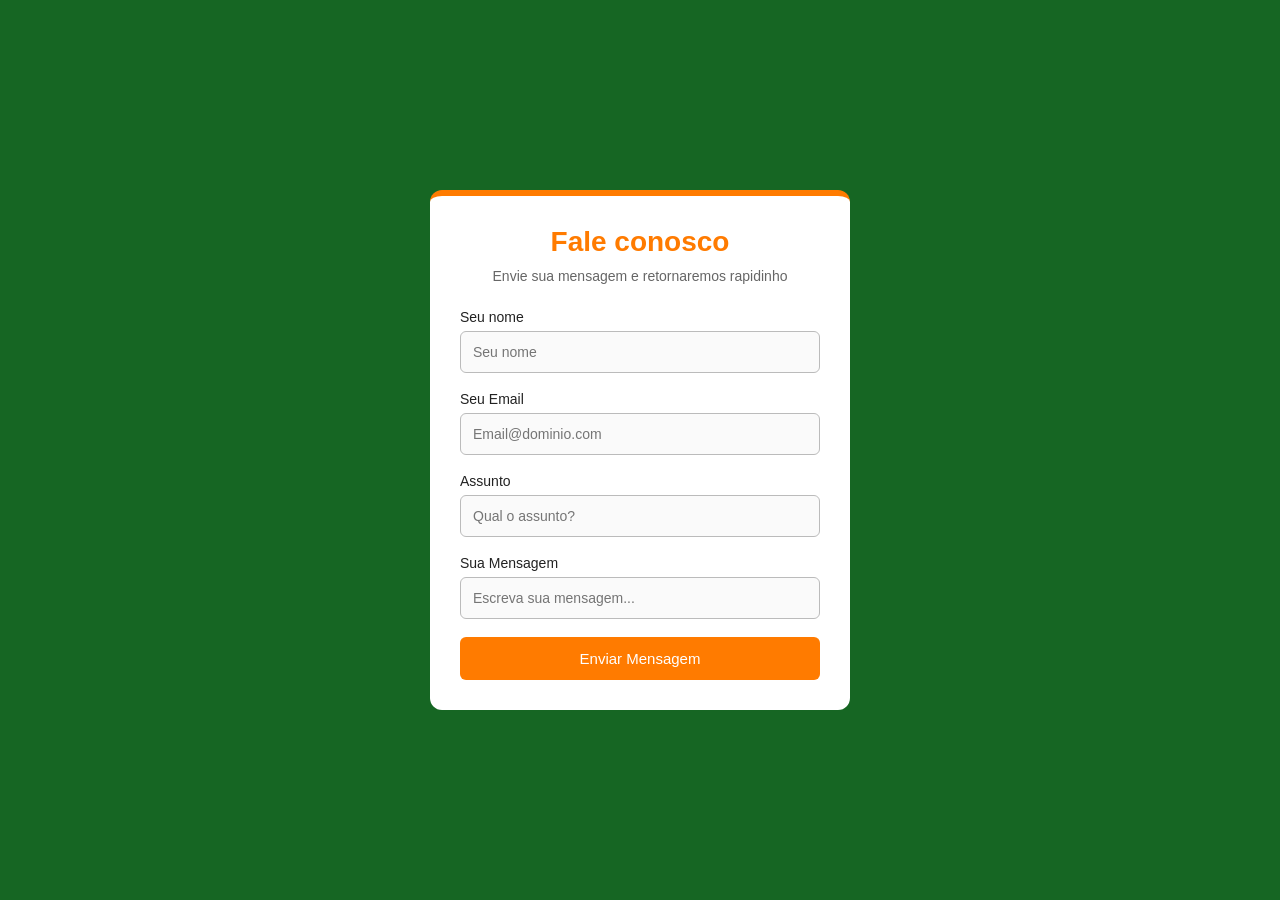
==== contato.html @ ee071af4 "logins" ====
<!DOCTYPE html>
<html lang="en">
<head>
    <meta charset="UTF-8">
    <meta name="viewport" content="width=, initial-scale=1.0">
    <title>Quem somos</title>
    <link rel="stylesheet" href="contato.css">
</head>
<body>
   <div class="sucos">
    <h2>Fale conosco</h2>
   
    <p class="penny">Envie sua mensagem e retornaremos rapidinho</p>
    <div class="juice">

        <div class="input">
            <label>Seu nome</label>
            <input type="text" placeholder="Seu nome">
        </div>

        <div class="email">
            <label>Seu Email</label>
            <input type="text" placeholder="Email@dominio.com">
        </div>

        <div class="input2">
             <label>Assunto</label>
            <input type="text" placeholder="Qual o assunto?">
        </div>

        <div class="Mensagem">
            <label>Sua Mensagem</label>
            <input type="text" placeholder="Escreva sua mensagem...">
        </div>
        <button>Enviar Mensagem</button>
        






    </div>
</body>
</html>
---- contato.css ----
* {
    margin: 0;
    padding: 0;
    box-sizing: border-box;
    font-family: Verdana, Geneva, Tahoma, sans-serif;
}

body {
    background:rgb(22, 102, 35);
    display: flex;
    justify-content: center;
    align-items: center;
    min-height: 100vh;
}

/* Caixa principal */
.sucos {
    width: 420px;
    background-color: #ffffff;
    padding: 30px;
    border-radius: 12px;
    border-top: 6px solid #ff7b00;
}

/* Título */
.sucos h2 {
    text-align: center;
    color: #ff7b00;
    margin-bottom: 10px;
    font-size: 28px;
}

/* Texto */
.penny {
    text-align: center;
    color: #666;
    margin-bottom: 25px;
    font-size: 14px;
}

/* Espaço entre os campos */
.juice div {
    margin-bottom: 18px;
}

/* Labels */
label {
    display: block;
    margin-bottom: 6px;
    color: #222;
    font-size: 14px;
}

/* Campos */
input,
textarea {
    width: 100%;
    padding: 12px;
    border: 1px solid #bbb;
    border-radius: 6px;
    background-color: #fafafa;
    font-size: 14px;
}

/* Clique nos campos */
input:focus,
textarea:focus {
    border: 1px solid #ff7b00;
    background-color: #fff;
}

/* Área de mensagem */
textarea {
    height: 110px;
}

/* Botão */
button {
    width: 100%;
    padding: 13px;
    background-color: #ff7b00;
    color: white;
    border: none;
    border-radius: 6px;
    font-size: 15px;
}

/* Hover */
button:hover {
    background-color: #d96600;
}
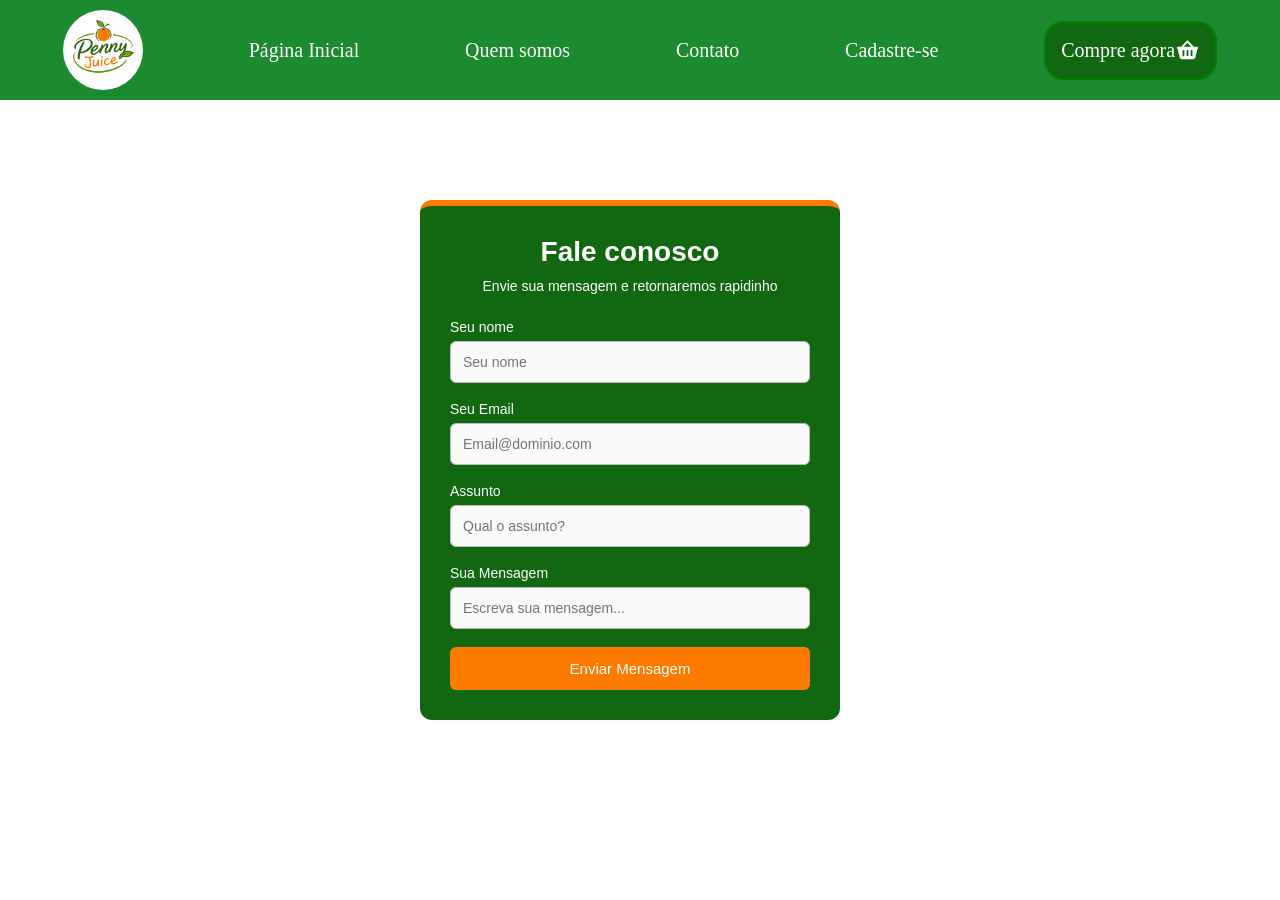
==== commit f24c25d0: "kkkkkkkkwgktswektgskrekrwekrkre mudar" ====
--- a/contato.html
+++ b/contato.html
@@ -7,6 +7,16 @@
     <link rel="stylesheet" href="contato.css">
 </head>
 <body>
+    
+          <div class="menu">
+            <img class="logo" src="logo_penny_juice-removebg-preview.png" alt="">
+            <a href="index.html">Página Inicial</a>
+                <a href="NOS.HTML">Quem somos</a>
+                <a href="contato.html">Contato</a>
+                <a href="login.html">Cadastre-se</a>
+                <a href="pagina2.html" class="button">Compre agora <img class="cestinha" src="basket-shopping-solid-full.svg" alt=""> </a> 
+            </div>
+   
    <div class="sucos">
     <h2>Fale conosco</h2>
    
--- a/contato.css
+++ b/contato.css
@@ -6,26 +6,28 @@
 }
 
 body {
-    background:rgb(22, 102, 35);
-    display: flex;
-    justify-content: center;
-    align-items: center;
+    background:rgb(255, 255, 255);
+
+   
+   
     min-height: 100vh;
 }
 
 /* Caixa principal */
 .sucos {
     width: 420px;
-    background-color: #ffffff;
+    background-color: rgb(17, 104, 17);
     padding: 30px;
     border-radius: 12px;
     border-top: 6px solid #ff7b00;
+    margin-left: 420px;
+    margin-top: 100px;
 }
 
 /* Título */
 .sucos h2 {
     text-align: center;
-    color: #ff7b00;
+    color: #ffffff;
     margin-bottom: 10px;
     font-size: 28px;
 }
@@ -33,7 +35,7 @@
 /* Texto */
 .penny {
     text-align: center;
-    color: #666;
+    color: #ffffff;
     margin-bottom: 25px;
     font-size: 14px;
 }
@@ -47,7 +49,7 @@
 label {
     display: block;
     margin-bottom: 6px;
-    color: #222;
+    color: #ffffff;
     font-size: 14px;
 }
 
@@ -88,4 +90,44 @@
 /* Hover */
 button:hover {
     background-color: #d96600;
-}+}
+
+.menu .logo{
+    width: 80px;
+    background-color: white;
+    border-radius: 200px;
+}
+.menu{
+    background-color: rgb(28, 138, 46);
+    display: flex;
+    padding: 10px;
+    justify-content: space-around;
+  align-items: center;
+  font-size: 20px;
+  width: 100%;
+  
+}
+.menu a {
+    color: rgb(255, 255, 255);
+    text-decoration: none;
+    font-family: 'Times New Roman';
+   display: flex;
+   align-items: center;
+
+}
+.menu a:hover{
+color: rgb(255, 123, 0);
+font-size: 21px;
+
+}
+
+.menu .cestinha{
+    width: 25px;
+}
+
+.button{
+border: 2px solid green;
+border-radius: 20px;
+background-color: rgb(17, 104, 17);
+padding: 15px;
+}
